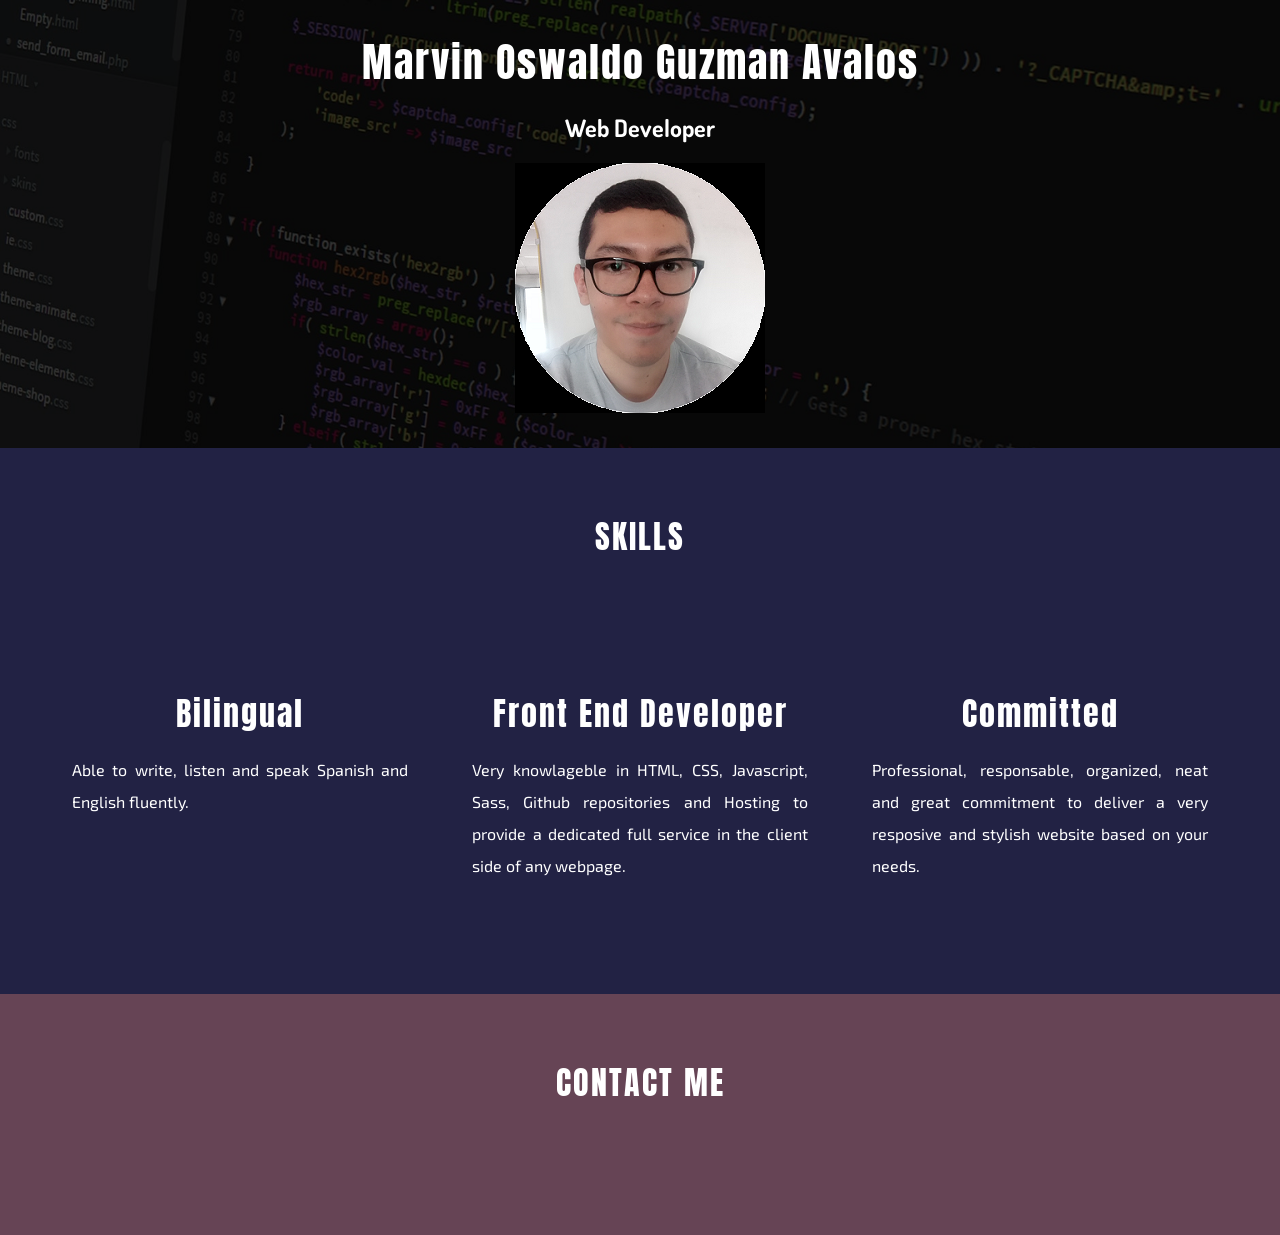
==== index.html @ 7eb096a9 "Add files via upload" ====
<!DOCTYPE html>
<html lang="en">
<head>
    <meta charset="UTF-8">
    <meta name="viewport" content="width=device-width, initial-scale=1.0">
    <title>Marvin Oswaldo Guzman</title>
    <link rel="stylesheet" href="scss/styles.css">
    <link rel="icon" href="favicon.ico">
    <link href="https://fonts.googleapis.com/css2?family=Anton&family=Dosis&family=Exo+2&display=swap" rel="stylesheet">
    <script defer src="https://friconix.com/cdn/friconix.js"> </script>    
</head>
<body>
    <div class="header">
        <h1>Marvin Oswaldo Guzman Avalos</h1>
        <h2>Web Developer</h2>
        <img src="images/Selfie.png" alt="" class="selfie">
    </div>

        <h1 class="skills-title">SKILLS</h1>

    <div class="main">

        <div class="section-a">
            <i class="icon fi-swsux5-globe-wide"></i>
            <h1>Bilingual</h1>
            <p>Able to write, listen and speak Spanish and English fluently.</p>
        </div>

        <div class="section-b">
            <i class="icon fi-snsux5-code-solid"></i>
            <h1>Front End Developer</h1>
            <p>Very knowlageble in HTML, CSS, Javascript, Sass, Github repositories and Hosting to provide a dedicated full service in the client side of any webpage.</p>
        </div>

        <div class="section-c">
            <i class="icon fi-snsux5-team-solid"></i>
            <h1>Committed</h1>
            <p>Professional, responsable, organized, neat and great commitment to deliver a very resposive and stylish website based on your needs.</p>
        </div>

    </div>

    <h1 class="contact-title">CONTACT ME</h1>

    <div class="footer">
        <a class="contact-icon" href="https://www.facebook.com/mar.guzmanavalos/" target="blank"><i class="fi-snsux5-facebook"></i></a>
        <a class="contact-icon" href="https://www.instagram.com/marvinn_xy/" target="blank"><i class="fi-snsux5-instagram"></i></a>
        <a href="" class="contact-icon"><i class="fi-xnsux5-whatsapp"></i></a>
    </div>

</body>
</html>
---- scss/styles.css ----
body {
  margin: 0;
  font-family: 'Exo 2', sans-serif;
  color: #fff;
}

h1 {
  font-family: 'Anton', sans-serif;
  color: #fff;
  margin: 0;
  font-weight: 300;
  letter-spacing: 2px;
}

h2 {
  font-family: 'Dosis', sans-serif;
}

.header {
  color: #fff;
  padding: 2em;
  text-align: center;
  background: #333 url("/images/programming.jpg") no-repeat;
  background-blend-mode: multiply;
  background-size: cover;
}

.header h1 {
  font-size: 2.5rem;
}

.skills-title {
  background: #224;
  text-align: center;
  padding: 4rem 0;
}

.main {
  background: #224;
  display: -ms-grid;
  display: grid;
  -ms-grid-columns: 1fr 1fr 1fr;
      grid-template-columns: 1fr 1fr 1fr;
  padding: 0 2.5em 4em 2.5em;
  text-align: center;
}

.section-a, .section-b, .section-c {
  padding: 2em;
}

.section-a h1, .section-b h1, .section-c h1 {
  text-align: center;
  margin-top: 1em;
}

.section-a p, .section-b p, .section-c p {
  text-align: justify;
  line-height: 2;
}

.footer {
  background: #645;
  display: -webkit-box;
  display: -ms-flexbox;
  display: flex;
  -webkit-box-pack: space-evenly;
      -ms-flex-pack: space-evenly;
          justify-content: space-evenly;
  padding: 0 2.5em 4em 2.5em;
}

.contact-title {
  background: #645;
  text-align: center;
  padding: 4rem 0;
}

.contact-icon {
  color: #fff;
}

.contact-icon:hover {
  color: #1ff;
}

@media (max-width: 720px) {
  .main {
    display: -ms-grid;
    display: grid;
    -ms-grid-columns: 1fr;
        grid-template-columns: 1fr;
  }
  .footer {
    display: -webkit-box;
    display: -ms-flexbox;
    display: flex;
    -webkit-box-orient: vertical;
    -webkit-box-direction: normal;
        -ms-flex-direction: column;
            flex-direction: column;
    -webkit-box-align: center;
        -ms-flex-align: center;
            align-items: center;
  }
  .footer .contact-icon {
    margin-bottom: 4em;
  }
}
/*# sourceMappingURL=styles.css.map */
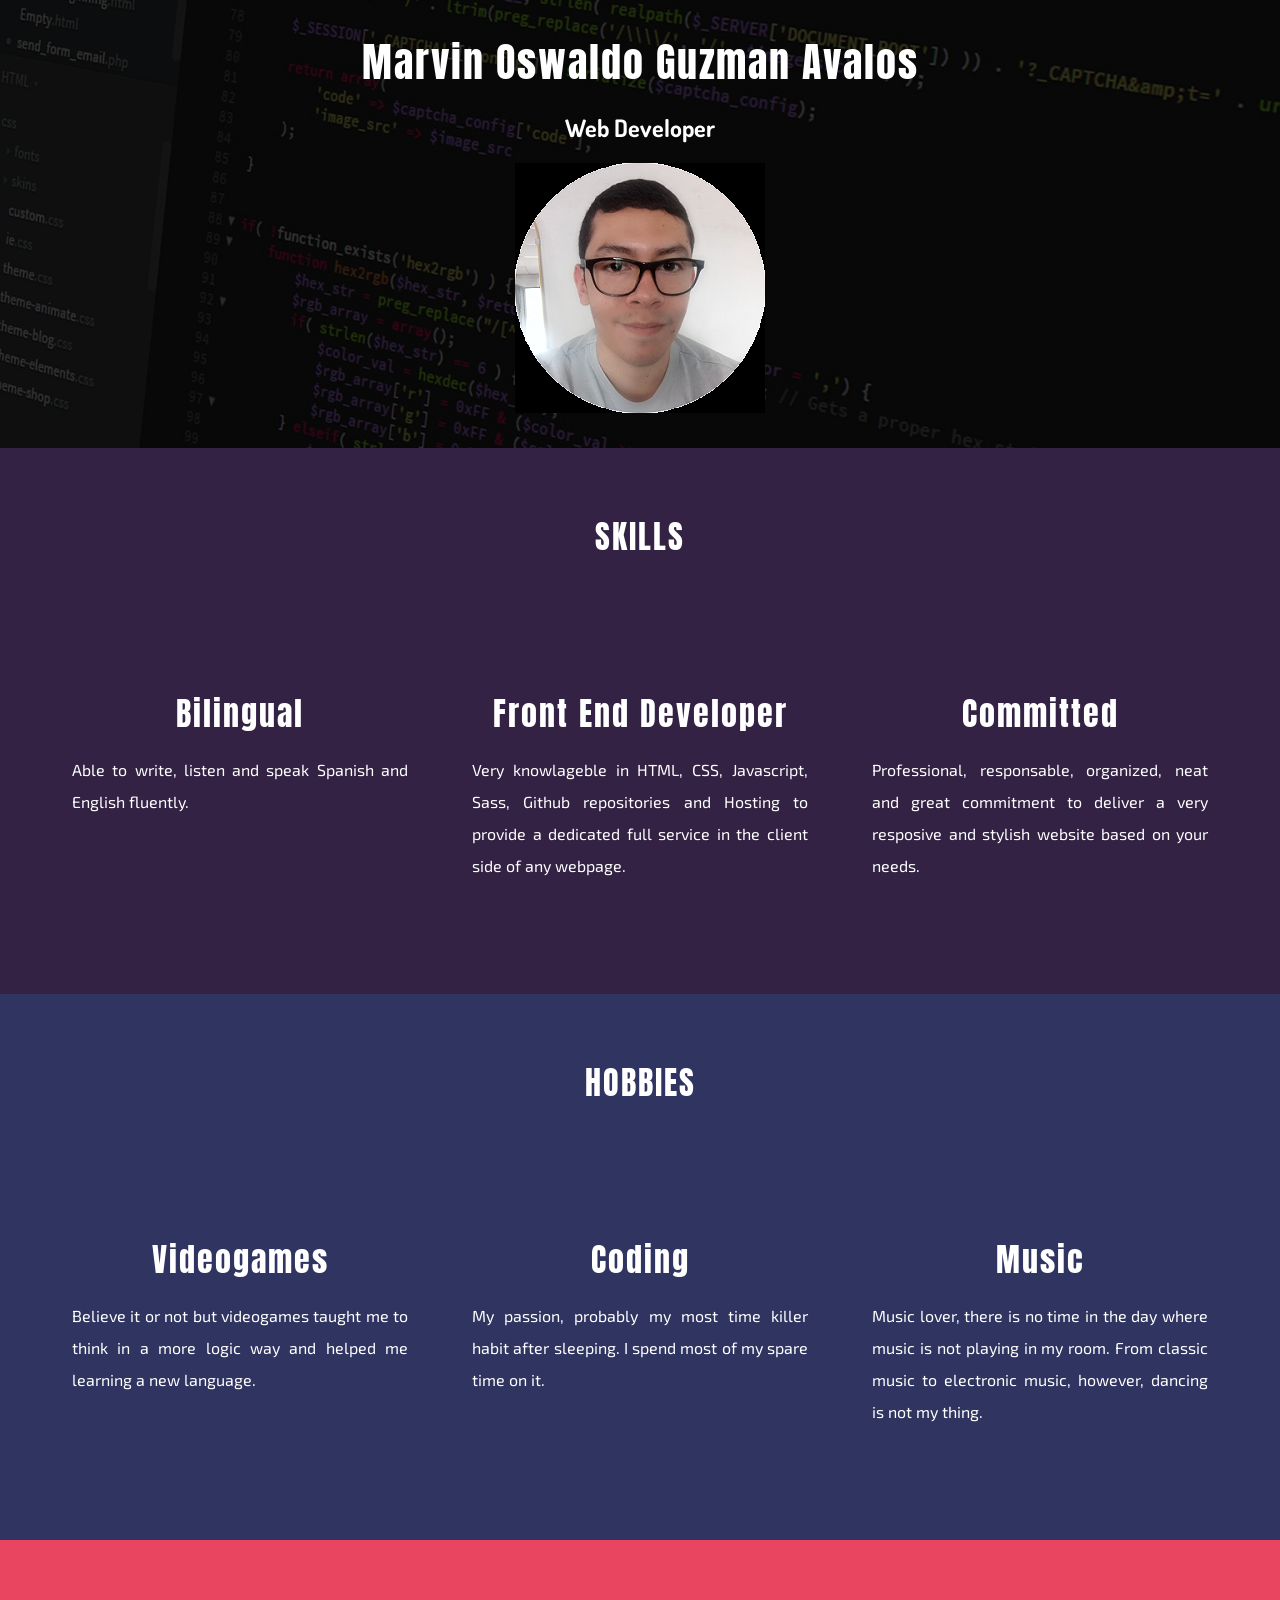
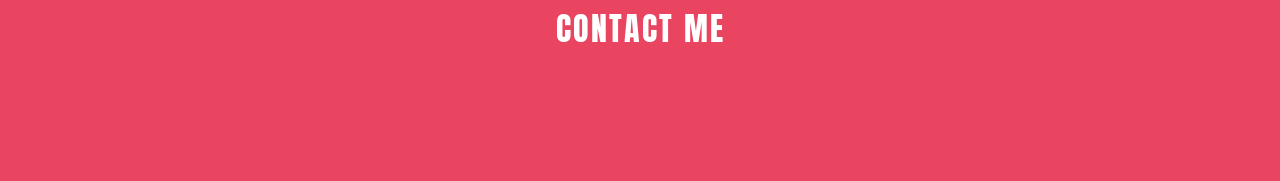
==== commit 1b8778ea: "My personal website v1.1" ====
--- a/index.html
+++ b/index.html
@@ -10,11 +10,16 @@
     <script defer src="https://friconix.com/cdn/friconix.js"> </script>    
 </head>
 <body>
+
+    <!-- Header section -->
+
     <div class="header">
         <h1>Marvin Oswaldo Guzman Avalos</h1>
         <h2>Web Developer</h2>
-        <img src="images/Selfie.png" alt="" class="selfie">
+        <img src="/images/Selfie.png" alt="" class="selfie">
     </div>
+
+    <!-- Skills section -->
 
         <h1 class="skills-title">SKILLS</h1>
 
@@ -37,15 +42,41 @@
             <h1>Committed</h1>
             <p>Professional, responsable, organized, neat and great commitment to deliver a very resposive and stylish website based on your needs.</p>
         </div>
+    </div>
 
+    <!-- Hobbies section -->
+
+    <h1 class="hobbies-title">HOBBIES</h1>
+
+    <div class="hobbies-container">
+
+        <div class="section-a">
+            <i class="fi-snsuh5-gamepad-solid"></i>
+            <h1>Videogames</h1>
+            <p>Believe it or not but videogames taught me to think in a more logic way and helped me learning a new language.</p>
+        </div>
+
+        <div class="section-b">
+            <i class="fi-snsux5-keyboard"></i>
+            <h1>Coding</h1>
+            <p>My passion, probably my most time killer habit after sleeping. I spend most of my spare time on it.</p>
+        </div>
+
+        <div class="section-c">
+            <i class="fi-snsux5-eighth-note-solid"></i>
+            <h1>Music</h1>
+            <p>Music lover, there is no time in the day where music is not playing in my room. From classic music to electronic music, however, dancing is not my thing.</p>
+        </div>
     </div>
+
+    <!-- Contact me section -->
 
     <h1 class="contact-title">CONTACT ME</h1>
 
     <div class="footer">
         <a class="contact-icon" href="https://www.facebook.com/mar.guzmanavalos/" target="blank"><i class="fi-snsux5-facebook"></i></a>
         <a class="contact-icon" href="https://www.instagram.com/marvinn_xy/" target="blank"><i class="fi-snsux5-instagram"></i></a>
-        <a href="" class="contact-icon"><i class="fi-xnsux5-whatsapp"></i></a>
+        <a href="https://wa.link/5px5c8" class="contact-icon"><i class="fi-xnsux5-whatsapp"></i></a>
     </div>
 
 </body>
--- a/scss/styles.css
+++ b/scss/styles.css
@@ -20,7 +20,8 @@
   color: #fff;
   padding: 2em;
   text-align: center;
-  background: #333 url("/images/programming.jpg") no-repeat;
+  background: url("../images/programming.png") no-repeat;
+  background-color: #333;
   background-blend-mode: multiply;
   background-size: cover;
 }
@@ -30,13 +31,13 @@
 }
 
 .skills-title {
-  background: #224;
+  background: #324;
   text-align: center;
   padding: 4rem 0;
 }
 
 .main {
-  background: #224;
+  background: #324;
   display: -ms-grid;
   display: grid;
   -ms-grid-columns: 1fr 1fr 1fr;
@@ -59,8 +60,24 @@
   line-height: 2;
 }
 
+.hobbies-title {
+  background: #2f3460;
+  text-align: center;
+  padding: 4rem 0;
+}
+
+.hobbies-container {
+  background: #2f3460;
+  display: -ms-grid;
+  display: grid;
+  -ms-grid-columns: 1fr 1fr 1fr;
+      grid-template-columns: 1fr 1fr 1fr;
+  padding: 0 2.5em 4em 2.5em;
+  text-align: center;
+}
+
 .footer {
-  background: #645;
+  background: #e94560;
   display: -webkit-box;
   display: -ms-flexbox;
   display: flex;
@@ -71,7 +88,7 @@
 }
 
 .contact-title {
-  background: #645;
+  background: #e94560;
   text-align: center;
   padding: 4rem 0;
 }
@@ -81,11 +98,17 @@
 }
 
 .contact-icon:hover {
-  color: #1ff;
+  color: #ff1;
 }
 
 @media (max-width: 720px) {
   .main {
+    display: -ms-grid;
+    display: grid;
+    -ms-grid-columns: 1fr;
+        grid-template-columns: 1fr;
+  }
+  .hobbies-container {
     display: -ms-grid;
     display: grid;
     -ms-grid-columns: 1fr;
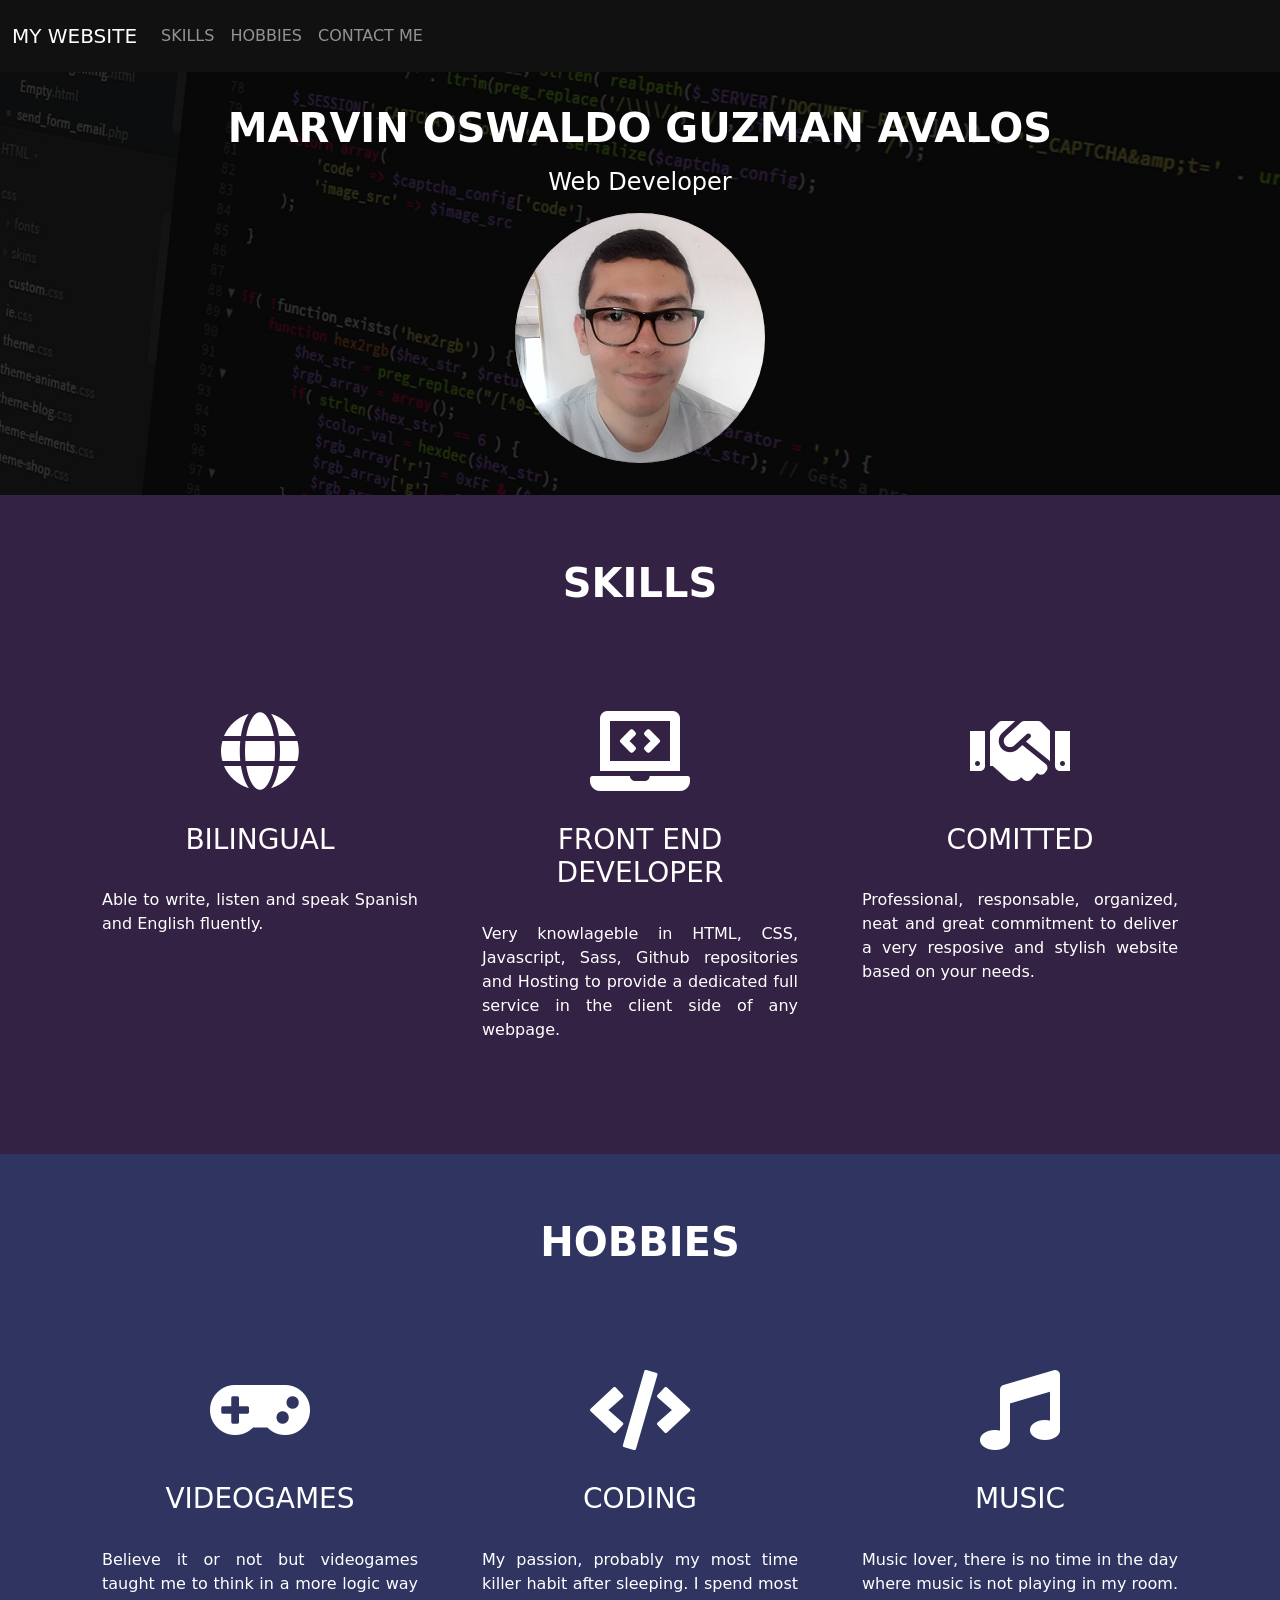
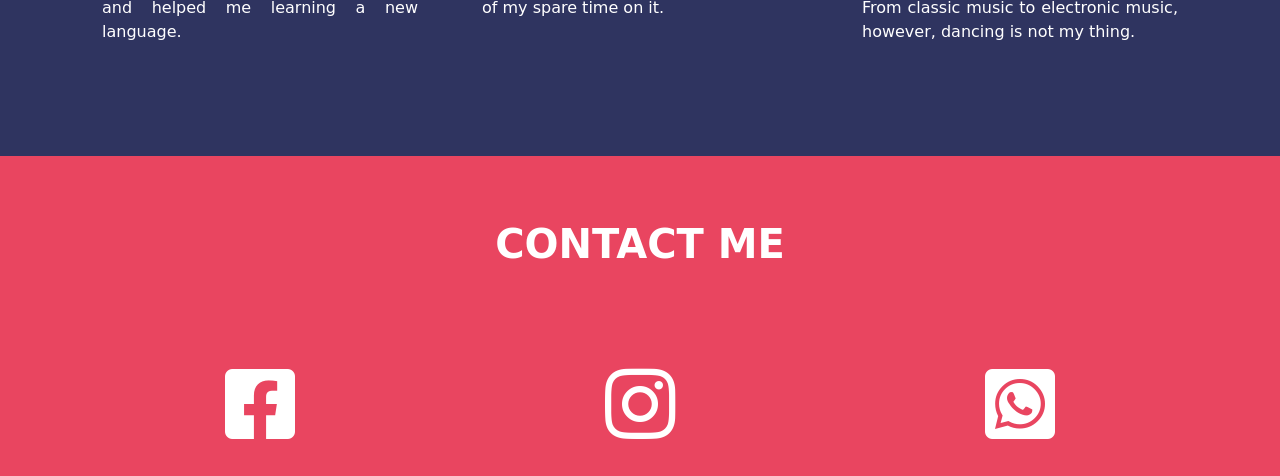
==== commit b4ab51eb: "Update 09/25/2020" ====
--- a/index.html
+++ b/index.html
@@ -3,81 +3,115 @@
 <head>
     <meta charset="UTF-8">
     <meta name="viewport" content="width=device-width, initial-scale=1.0">
-    <title>Marvin Oswaldo Guzman</title>
-    <link rel="stylesheet" href="scss/styles.css">
+    <!-- CSS only -->
     <link rel="icon" href="favicon.ico">
-    <link href="https://fonts.googleapis.com/css2?family=Anton&family=Dosis&family=Exo+2&display=swap" rel="stylesheet">
-    <script defer src="https://friconix.com/cdn/friconix.js"> </script>    
+    <link rel="stylesheet" href="https://stackpath.bootstrapcdn.com/bootstrap/5.0.0-alpha1/css/bootstrap.min.css" integrity="sha384-r4NyP46KrjDleawBgD5tp8Y7UzmLA05oM1iAEQ17CSuDqnUK2+k9luXQOfXJCJ4I" crossorigin="anonymous">
+    <link rel="stylesheet" href="scss/stylesheet.css">
+    <link rel="stylesheet" href="https://use.fontawesome.com/releases/v5.7.0/css/all.css" integrity="sha384-lZN37f5QGtY3VHgisS14W3ExzMWZxybE1SJSEsQp9S+oqd12jhcu+A56Ebc1zFSJ" crossorigin="anonymous">
+    <title>Document</title>
 </head>
 <body>
 
+    <!-- Navigation section -->
+
+    <nav class="navbar navbar-expand-md navbar-dark py-3 w-100 sticky-top">
+        <div class="container-fluid">
+          <a class="navbar-brand pl-2" href="index.html">MY WEBSITE</a>
+          <button class="navbar-toggler" type="button" data-toggle="collapse" data-target="#navbarNav">
+            <span class="navbar-toggler-icon"></span>
+          </button>
+          <div class="collapse navbar-collapse" id="navbarNav">
+            <ul class="navbar-nav ml-auto">
+              <li class="nav-item">
+                <a class="nav-link" href="#skills">SKILLS</a>
+              </li>
+              <li class="nav-item">
+                <a class="nav-link" href="#hobbies">HOBBIES</a>
+              </li>
+              <li class="nav-item">
+                <a class="nav-link" href="#contact-me">CONTACT ME</a>
+              </li>
+            </ul>
+          </div>
+        </div>
+      </nav>
+    
     <!-- Header section -->
 
-    <div class="header">
-        <h1>Marvin Oswaldo Guzman Avalos</h1>
-        <h2>Web Developer</h2>
-        <img src="/images/Selfie.png" alt="" class="selfie">
-    </div>
+    <header class="container-fluid text-center" id="home">
+        <h1>MARVIN OSWALDO GUZMAN AVALOS</h1>
+        <h4>Web Developer</h4>
+        <img src="images/Selfie.png" alt="Selfie" class="rounded-circle">
+    </header>
+
+    
 
     <!-- Skills section -->
 
-        <h1 class="skills-title">SKILLS</h1>
-
-    <div class="main">
-
-        <div class="section-a">
-            <i class="icon fi-swsux5-globe-wide"></i>
-            <h1>Bilingual</h1>
-            <p>Able to write, listen and speak Spanish and English fluently.</p>
+    <section class="skills" id="skills">
+        <div class="container text-center">
+            <h1>SKILLS</h1>
+        <div class="row">
+            <div class="col-md-4">
+                <i class="fas fa-globe fa-5x"></i>
+                <h3>BILINGUAL</h3>
+                <p>Able to write, listen and speak Spanish and English fluently.</p>
+            </div>
+            <div class="col-md-4">
+                <i class="fas fa-laptop-code fa-5x"></i>
+                <h3>FRONT END DEVELOPER</h3>
+                <p>Very knowlageble in HTML, CSS, Javascript, Sass, Github repositories and Hosting to provide a dedicated full service in the client side of any webpage.</p>
+            </div>
+            <div class="col-md-4">
+                <i class="fas fa-handshake fa-5x"></i>
+                <h3>COMITTED</h3>
+                <p>Professional, responsable, organized, neat and great commitment to deliver a very resposive and stylish website based on your needs.</p>
+            </div>
         </div>
-
-        <div class="section-b">
-            <i class="icon fi-snsux5-code-solid"></i>
-            <h1>Front End Developer</h1>
-            <p>Very knowlageble in HTML, CSS, Javascript, Sass, Github repositories and Hosting to provide a dedicated full service in the client side of any webpage.</p>
         </div>
-
-        <div class="section-c">
-            <i class="icon fi-snsux5-team-solid"></i>
-            <h1>Committed</h1>
-            <p>Professional, responsable, organized, neat and great commitment to deliver a very resposive and stylish website based on your needs.</p>
-        </div>
-    </div>
+    </section>
 
     <!-- Hobbies section -->
 
-    <h1 class="hobbies-title">HOBBIES</h1>
-
-    <div class="hobbies-container">
-
-        <div class="section-a">
-            <i class="fi-snsuh5-gamepad-solid"></i>
-            <h1>Videogames</h1>
-            <p>Believe it or not but videogames taught me to think in a more logic way and helped me learning a new language.</p>
+    <section class="hobbies" id="hobbies">
+        <div class="container text-center">
+            <h1>HOBBIES</h1>
+        <div class="row">
+            <div class="col-md-4">
+                <i class="fas fa-gamepad fa-5x"></i>
+                <h3>VIDEOGAMES</h3>
+                <p>Believe it or not but videogames taught me to think in a more logic way and helped me learning a new language.</p>
+            </div>
+            <div class="col-md-4">
+                <i class="fas fa-code fa-5x"></i>
+                <h3>CODING</h3>
+                <p>My passion, probably my most time killer habit after sleeping. I spend most of my spare time on it.</p>
+            </div>
+            <div class="col-md-4">
+                <i class="fas fa-music fa-5x"></i>
+                <h3>MUSIC</h3>
+                <p>Music lover, there is no time in the day where music is not playing in my room. From classic music to electronic music, however, dancing is not my thing.</p>
+            </div>
         </div>
-
-        <div class="section-b">
-            <i class="fi-snsux5-keyboard"></i>
-            <h1>Coding</h1>
-            <p>My passion, probably my most time killer habit after sleeping. I spend most of my spare time on it.</p>
         </div>
-
-        <div class="section-c">
-            <i class="fi-snsux5-eighth-note-solid"></i>
-            <h1>Music</h1>
-            <p>Music lover, there is no time in the day where music is not playing in my room. From classic music to electronic music, however, dancing is not my thing.</p>
-        </div>
-    </div>
+    </section>
 
     <!-- Contact me section -->
 
-    <h1 class="contact-title">CONTACT ME</h1>
+    <footer class="contact-me" id="contact-me">
+        <div class="container text-center">
+            <h1>CONTACT ME</h1>
+            <div class="row">
+                <div class="col-md-4"><a href="https://www.facebook.com/mar.guzmanavalos/" target="blank"><i class="fab fa-facebook-square fa-5x"></i></a></div>
+                <div class="col-md-4"><a href="https://www.instagram.com/marvinn_xy/" target="blank"><i class="fab fa-instagram fa-5x"></i></a></div>
+                <div class="col-md-4"><a href="https://wa.link/5px5c8" target="blank"><i class="fab fa-whatsapp-square fa-5x"></i></a></div>
+            </div>
+        </div>
+    </footer>
+    
 
-    <div class="footer">
-        <a class="contact-icon" href="https://www.facebook.com/mar.guzmanavalos/" target="blank"><i class="fi-snsux5-facebook"></i></a>
-        <a class="contact-icon" href="https://www.instagram.com/marvinn_xy/" target="blank"><i class="fi-snsux5-instagram"></i></a>
-        <a href="https://wa.link/5px5c8" class="contact-icon"><i class="fi-xnsux5-whatsapp"></i></a>
-    </div>
-
+    <!-- JavaScript and dependencies -->
+<script src="https://cdn.jsdelivr.net/npm/popper.js@1.16.0/dist/umd/popper.min.js" integrity="sha384-Q6E9RHvbIyZFJoft+2mJbHaEWldlvI9IOYy5n3zV9zzTtmI3UksdQRVvoxMfooAo" crossorigin="anonymous"></script>
+<script src="https://stackpath.bootstrapcdn.com/bootstrap/5.0.0-alpha1/js/bootstrap.min.js" integrity="sha384-oesi62hOLfzrys4LxRF63OJCXdXDipiYWBnvTl9Y9/TRlw5xlKIEHpNyvvDShgf/" crossorigin="anonymous"></script>
 </body>
 </html>
--- a/scss/stylesheet.css
+++ b/scss/stylesheet.css
@@ -0,0 +1,81 @@
+body {
+  color: white;
+  line-height: 1.5;
+}
+
+h1 {
+  font-weight: 700;
+}
+
+p {
+  text-align: justify;
+}
+
+nav {
+  background: #111;
+}
+
+header {
+  background: url("../images/programming.png") no-repeat;
+  background-color: #333;
+  background-blend-mode: multiply;
+  background-size: cover;
+  padding: 2rem 0;
+}
+
+header h4 {
+  margin: 1rem 0;
+}
+
+.skills {
+  background: #332244;
+  padding: 0 2.5rem 4rem;
+}
+
+.skills h1 {
+  padding: 4rem 0;
+}
+
+.skills h3 {
+  margin: 2rem 0;
+}
+
+.skills .col-md-4 {
+  padding: 2rem;
+}
+
+.hobbies {
+  background: #2f3460;
+  padding: 0 2.5rem 4rem;
+}
+
+.hobbies h1 {
+  padding: 4rem 0;
+}
+
+.hobbies h3 {
+  margin: 2rem 0;
+}
+
+.hobbies .col-md-4 {
+  padding: 2rem;
+}
+
+.contact-me {
+  background: #e94560;
+}
+
+.contact-me h1 {
+  padding: 4rem 0;
+  margin: 0;
+}
+
+.contact-me .fab {
+  margin: 2rem;
+  color: #fff;
+}
+
+.contact-me .fab:hover {
+  color: #ffff11;
+}
+/*# sourceMappingURL=stylesheet.css.map */
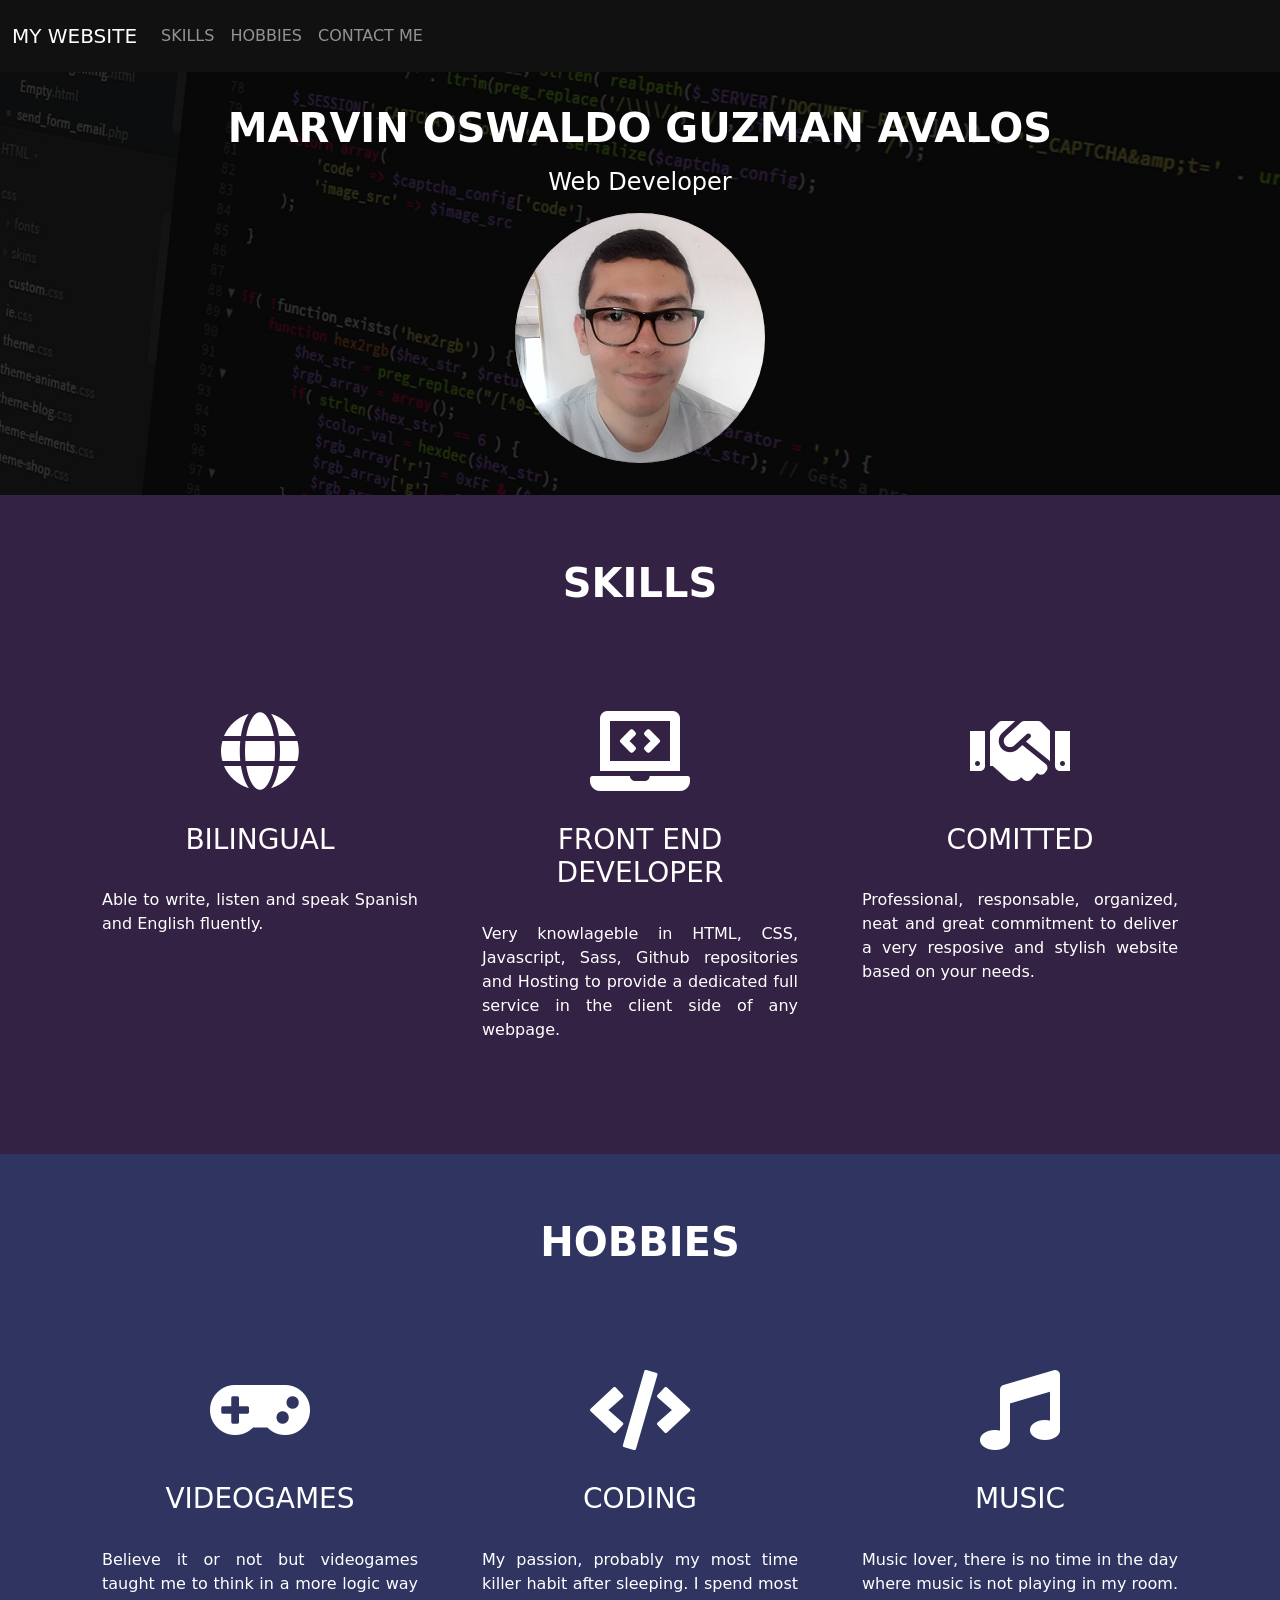
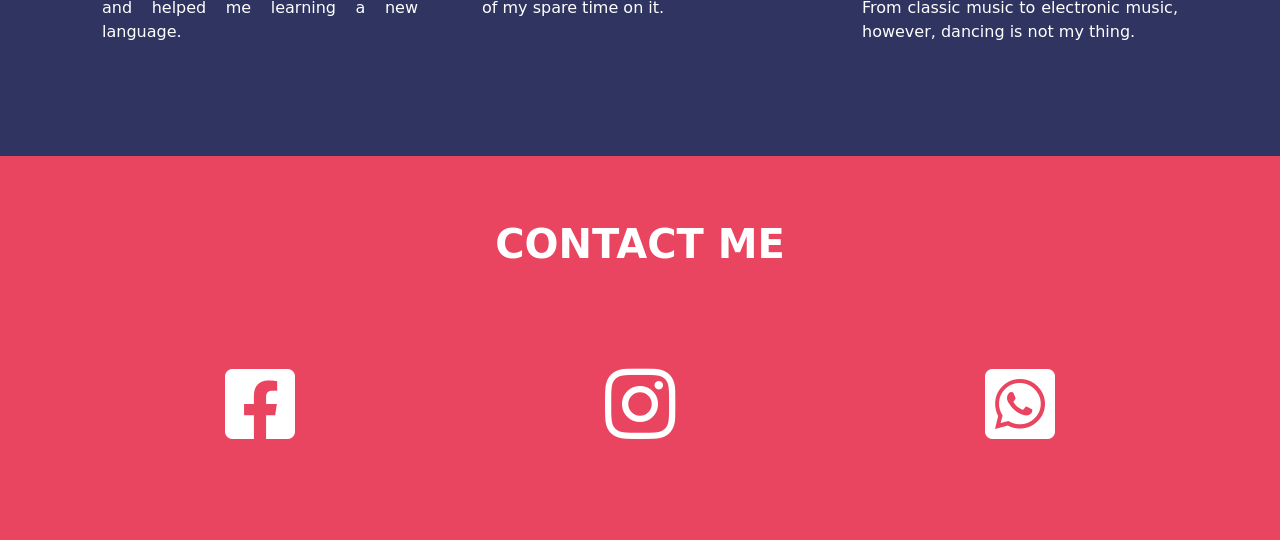
==== commit 00d6cf45: "Update index.html" ====
--- a/index.html
+++ b/index.html
@@ -8,7 +8,7 @@
     <link rel="stylesheet" href="https://stackpath.bootstrapcdn.com/bootstrap/5.0.0-alpha1/css/bootstrap.min.css" integrity="sha384-r4NyP46KrjDleawBgD5tp8Y7UzmLA05oM1iAEQ17CSuDqnUK2+k9luXQOfXJCJ4I" crossorigin="anonymous">
     <link rel="stylesheet" href="scss/stylesheet.css">
     <link rel="stylesheet" href="https://use.fontawesome.com/releases/v5.7.0/css/all.css" integrity="sha384-lZN37f5QGtY3VHgisS14W3ExzMWZxybE1SJSEsQp9S+oqd12jhcu+A56Ebc1zFSJ" crossorigin="anonymous">
-    <title>Document</title>
+    <title>Welcome</title>
 </head>
 <body>
 
@@ -114,4 +114,4 @@
 <script src="https://cdn.jsdelivr.net/npm/popper.js@1.16.0/dist/umd/popper.min.js" integrity="sha384-Q6E9RHvbIyZFJoft+2mJbHaEWldlvI9IOYy5n3zV9zzTtmI3UksdQRVvoxMfooAo" crossorigin="anonymous"></script>
 <script src="https://stackpath.bootstrapcdn.com/bootstrap/5.0.0-alpha1/js/bootstrap.min.js" integrity="sha384-oesi62hOLfzrys4LxRF63OJCXdXDipiYWBnvTl9Y9/TRlw5xlKIEHpNyvvDShgf/" crossorigin="anonymous"></script>
 </body>
-</html>+</html>
--- a/scss/stylesheet.css
+++ b/scss/stylesheet.css
@@ -63,6 +63,7 @@
 
 .contact-me {
   background: #e94560;
+  padding-bottom: 4rem;
 }
 
 .contact-me h1 {
